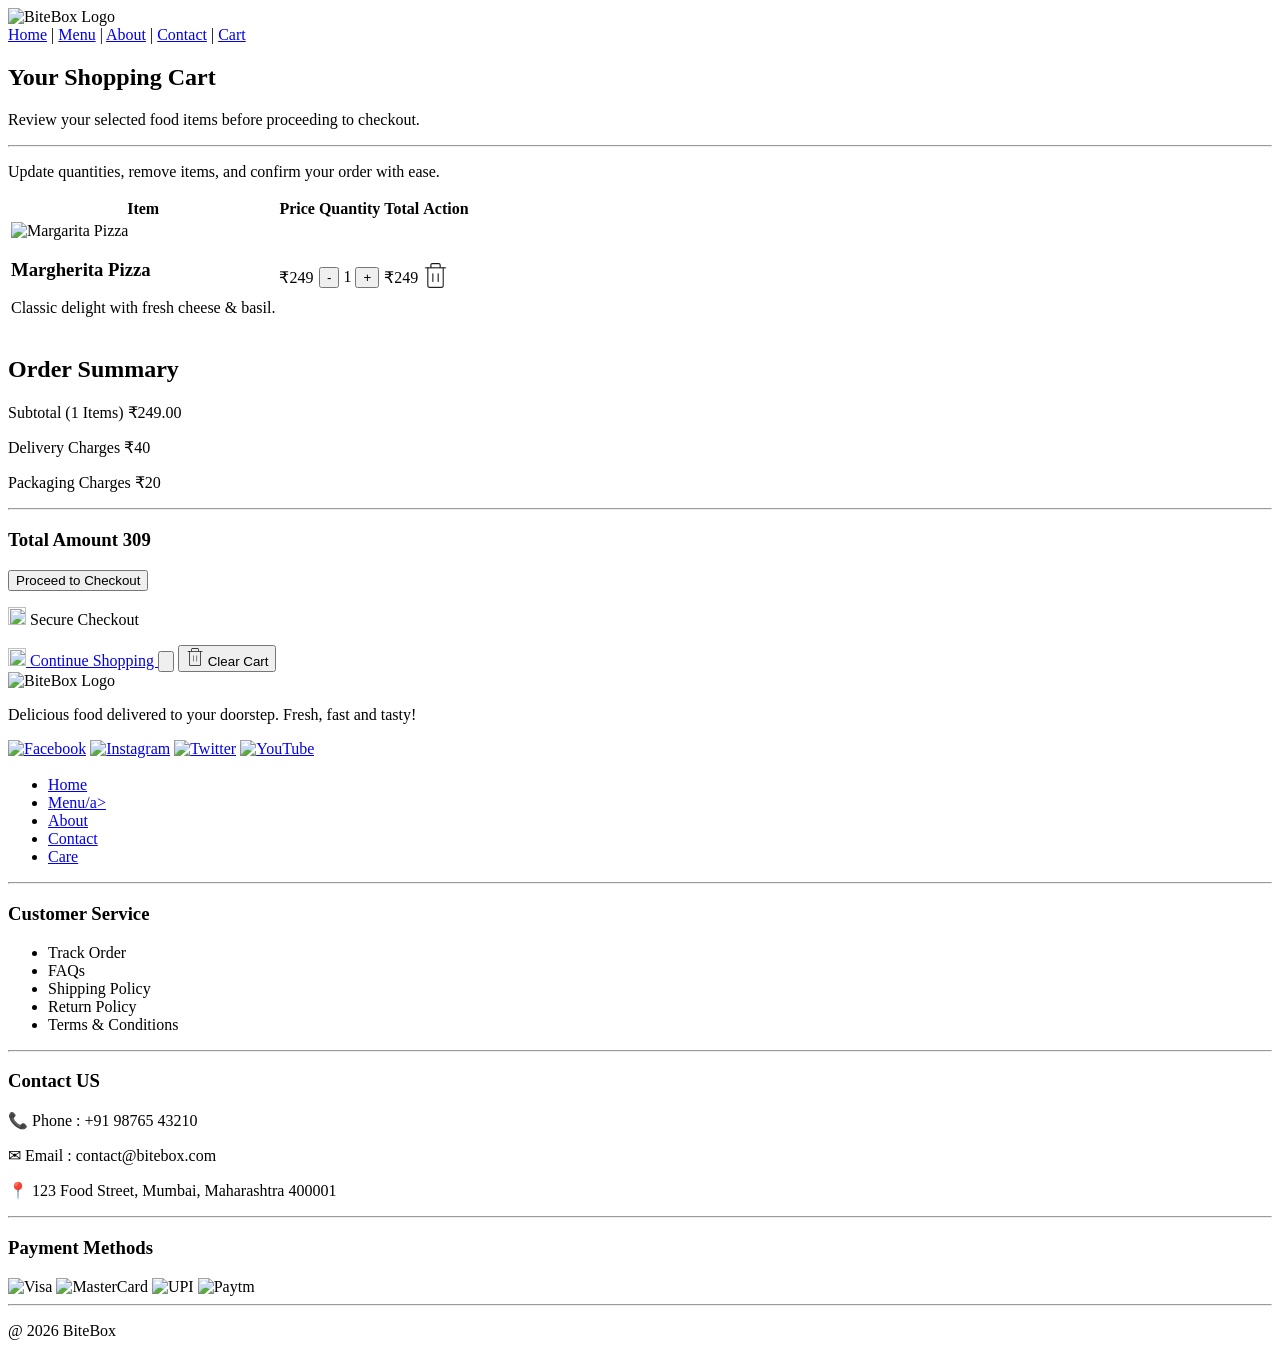
==== cart.html @ 7b92524d "hi" ====
<!DOCTYPE html>
<html lang="en">
<head>
    <meta charset="UTF-8">
    <meta name="viewport" content="width=device-width, initial-scale=1.0">
    <link rel="stylesheet" href="https://cdnjs.cloudflare.com/ajax/libs/font-awesome/6.7.2/css/all.min.css">
    <title>Document</title>
</head>
<body>
    <header>
    <img src="assets/images/logo.png" alt="BiteBox Logo" width="150">
        <nav>
            <!-- Navigation -->
            <a href="index.html">Home</a> |
            <a href="menu.html">Menu</a> |
            <a href="about.html">About</a> |
            <a href="contact.html">Contact</a> |
            <a href="cart.html">Cart</a>
        </nav>
    </header>

    <!-- Cart Hero Section -->
    <section id="cart-hero">

        <div class="hero-content">
        <h2>Your Shopping Cart</h2>
        <p>
            Review your selected food items before
            proceeding to checkout.
        </p>
        <hr>
        <p>
            Update quantities, remove items, and confirm
            your order with ease.
        </p>
        </div>
    </section>

    <!-- Shopping Cart Section -->
    <section id="cart-details">
        <section id="shopping-cart">

            <table>
                <thead>
                    <th>Item</th>
                    <th>Price</th>
                    <th>Quantity</th>
                    <th>Total</th>
                    <th>Action</th>
                </thead>

                <tbody>
                    <tr>
                        <td>
                            <img src="assets/images/pizza.png" alt="Margarita Pizza" width="80">
                            <h3>Margherita Pizza</h3>
                            <p>Classic delight with fresh cheese & basil.</p>
                        </td>

                        <td>₹249</td>

                        <td>
                            <button>-</button>
                            <span>1</span>
                            <button>+</button>
                       </td>

                       <td>₹249</td>

                       <td>
                        <a href="#">
                            <img src="assets/icons/delete.png" alt="Delete" width="25">
                        </a>
                       </td>
                    </tr>
                </tbody>
            </table>
        </section>

        <aside id="order-summary">
            <h2>Order Summary</h2>

            <p><span>Subtotal (1 Items)</span> <span>₹249.00</span></p>
            <p><span>Delivery Charges</span> <span>₹40</span></p>
            <p><span>Packaging Charges</span> <span>₹20</span></p>
            <hr>
            <h3><span>Total Amount</span> <span>309</span></h3>

            <button type="button">Proceed to Checkout</button>

            <p>
                <img src="assets/images/" alt="" width="18" height="18"> Secure Checkout
            </p>
        </aside>
    </section>
    
    <!-- Cart Action Buttons -->
    <section id="cart-actions">

        <a href="menu.html">
            <img src="assets/images/" alt="" width="18" height="18">
            Continue Shopping
        </a>

        <button type="button"><img src="assets/icons/" alt=""></button>

        <button type="button">
            <img src="assets/icons/delete.png" width="18" height="18"> Clear Cart
        </button>


    </section>


    <footer>
    <!-- Footer Logo Section -->
    <section>
        <img src="assets/images/logo.png" alt="BiteBox Logo" width="180">
        <p>
            Delicious food delivered to your doorstep.
            Fresh, fast and tasty!
        </p>

        <a href="#"><img src="" alt="Facebook" width="35" height="35"></a>
        <a href="#"><img src="" alt="Instagram" width="35" height="35"></a>
        <a href="#"><img src="" alt="Twitter" width="35" height="35"></a>
        <a href="#"><img src="" alt="YouTube" width="35" height="35"></a>
    </section>

    <!-- Quick Links -->
    <section>
        <h3></h3>
        <ul>
            <li><a href="index.html">Home</a></li>
            <li><a href="menu.html">Menu/a></li>
            <li><a href="about.html">About</a></li>
            <li><a href="contact.html">Contact</a></li>
            <li><a href="care.html">Care</a></li>
        </ul>
    </section>
    <hr>
    <!-- Customer Service Section -->
    <section>
        <h3>Customer Service</h3>
        <ul>
            <li>Track Order</li>
            <li>FAQs</li>
            <li>Shipping Policy</li>
            <li>Return Policy</li>
            <li>Terms & Conditions</li>
        </ul>
    </section>
    <hr>

    <!-- Contact Info -->
    <section>  
        <h3>Contact US</h3>
        <p>📞 Phone :  +91 98765 43210 </p>
        <p>✉ Email : contact@bitebox.com</p>
        <p>📍 123 Food Street, Mumbai, Maharashtra 400001</p>
    </section>
    <hr>

    <section>
        <h3>Payment Methods</h3>
        <img src="assets/images/visa.png" alt="Visa" width="60">
        <img src="assets/images/mastercard.png" alt="MasterCard" width="60">
        <img src="assets/images/upi.png" alt="UPI" width="60">
        <img src="assets/images/paytm.png"  alt="Paytm" width="60">
    </section>
    <hr>

    <p>@ 2026 BiteBox</p>
    </footer>
    
</body>
</html>
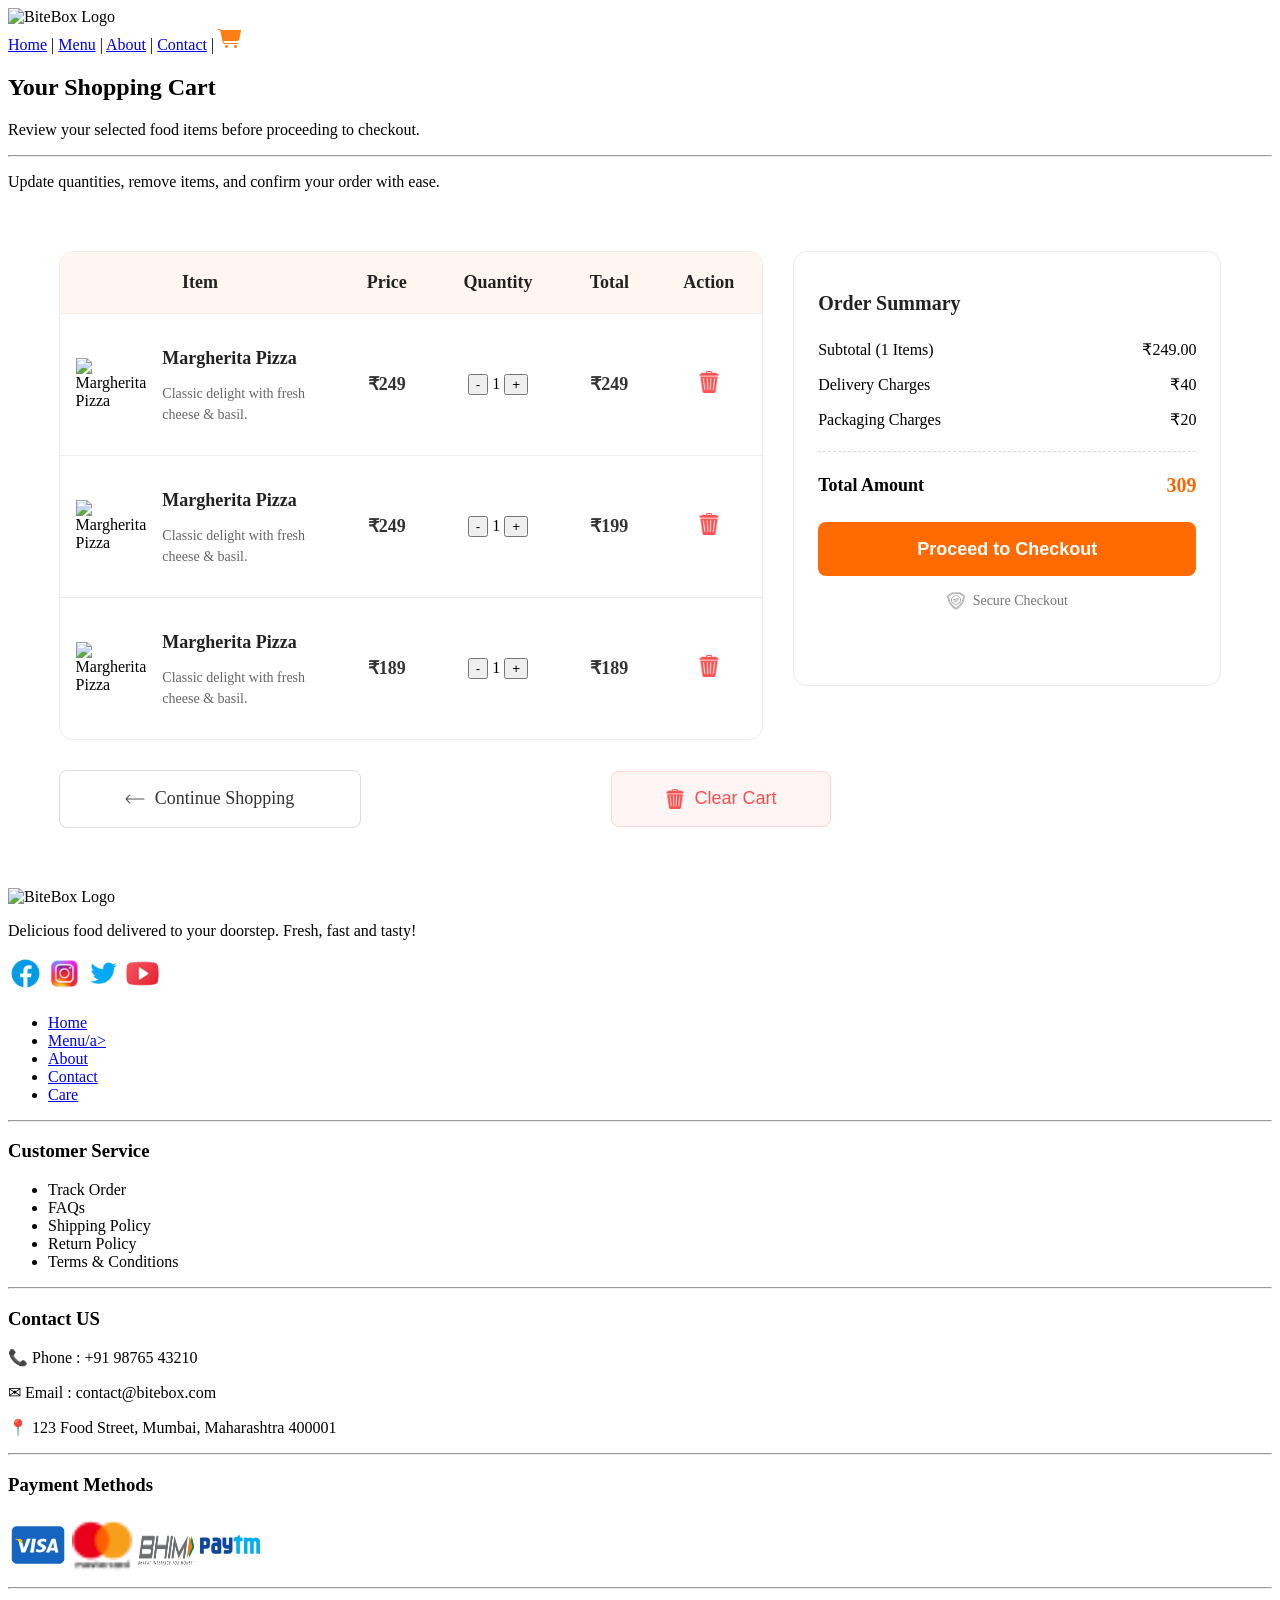
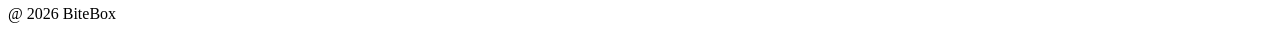
==== commit 0c98887d: "7/10" ====
--- a/cart.html
+++ b/cart.html
@@ -4,6 +4,7 @@
     <meta charset="UTF-8">
     <meta name="viewport" content="width=device-width, initial-scale=1.0">
     <link rel="stylesheet" href="https://cdnjs.cloudflare.com/ajax/libs/font-awesome/6.7.2/css/all.min.css">
+    <link rel="stylesheet" href="css/styles.css">
     <title>Document</title>
 </head>
 <body>
@@ -15,7 +16,7 @@
             <a href="menu.html">Menu</a> |
             <a href="about.html">About</a> |
             <a href="contact.html">Contact</a> |
-            <a href="cart.html">Cart</a>
+            <a href="cart.html"><img src="assets/icons/cart.png" alt="Cart"></a>
         </nav>
     </header>
 
@@ -52,27 +53,82 @@
                 <tbody>
                     <tr>
                         <td>
-                            <img src="assets/images/pizza.png" alt="Margarita Pizza" width="80">
-                            <h3>Margherita Pizza</h3>
-                            <p>Classic delight with fresh cheese & basil.</p>
+                            <div class="cart-item">
+                            <img src="assets/images/pizza.png" alt="Margherita Pizza" width="80">
+                                <div>
+                                    <h3>Margherita Pizza</h3>
+                                    <p>Classic delight with fresh cheese & basil.</p>
+                                </div>
+                            </div>
                         </td>
-
-                        <td>₹249</td>
-
-                        <td>
+                    <td>₹249</td>
+                    <td>
+                        <div class="quantity-box">
                             <button>-</button>
                             <span>1</span>
                             <button>+</button>
-                       </td>
-
-                       <td>₹249</td>
-
-                       <td>
+                        </div>
+                    </td>
+                    <td>₹249</td>
+                    <td>
                         <a href="#">
                             <img src="assets/icons/delete.png" alt="Delete" width="25">
                         </a>
-                       </td>
+                    </td>
                     </tr>
+
+                    <tr>
+                        <td>
+                            <div class="cart-item">
+                            <img src="assets/images/pasta.png" alt="Margherita Pizza" width="80">
+                                <div>
+                                    <h3>Margherita Pizza</h3>
+                                    <p>Classic delight with fresh cheese & basil.</p>
+                                </div>
+                            </div>
+                        </td>
+                    <td>₹249</td>
+                    <td>
+                        <div class="quantity-box">
+                            <button>-</button>
+                            <span>1</span>
+                            <button>+</button>
+                        </div>
+                    </td>
+                    <td>₹199</td>
+                    <td>
+                        <a href="#">
+                            <img src="assets/icons/delete.png" alt="Delete" width="25">
+                        </a>
+                    </td>
+                    </tr>
+
+                    <tr>
+                        <td>
+                            <div class="cart-item">
+                            <img src="assets/images/burger.png" alt="Margherita Pizza" width="80">
+                                <div>
+                                    <h3>Margherita Pizza</h3>
+                                    <p>Classic delight with fresh cheese & basil.</p>
+                                </div>
+                            </div>
+                        </td>
+                    <td>₹189</td>
+                    <td>
+                        <div class="quantity-box">
+                            <button>-</button>
+                            <span>1</span>
+                            <button>+</button>
+                        </div>
+                    </td>
+                    <td>₹189</td>
+                    <td>
+                        <a href="#">
+                            <img src="assets/icons/delete.png" alt="Delete" width="25">
+                        </a>
+                    </td>
+                    </tr>
+                    
                 </tbody>
             </table>
         </section>
@@ -89,7 +145,7 @@
             <button type="button">Proceed to Checkout</button>
 
             <p>
-                <img src="assets/images/" alt="" width="18" height="18"> Secure Checkout
+                <img src="assets/icons/sequre.png" alt="" width="18" height="18"> Secure Checkout
             </p>
         </aside>
     </section>
@@ -98,11 +154,9 @@
     <section id="cart-actions">
 
         <a href="menu.html">
-            <img src="assets/images/" alt="" width="18" height="18">
+            <img src="assets/icons/arrow.png" alt="" width="50" height="18">
             Continue Shopping
         </a>
-
-        <button type="button"><img src="assets/icons/" alt=""></button>
 
         <button type="button">
             <img src="assets/icons/delete.png" width="18" height="18"> Clear Cart
@@ -121,10 +175,10 @@
             Fresh, fast and tasty!
         </p>
 
-        <a href="#"><img src="" alt="Facebook" width="35" height="35"></a>
-        <a href="#"><img src="" alt="Instagram" width="35" height="35"></a>
-        <a href="#"><img src="" alt="Twitter" width="35" height="35"></a>
-        <a href="#"><img src="" alt="YouTube" width="35" height="35"></a>
+        <a href="#"><img src="assets/icons/facebook.png" alt="Facebook" width="35" height="35"></a>
+        <a href="#"><img src="assets/icons/ig.png" alt="Instagram" width="35" height="35"></a>
+        <a href="#"><img src="assets/icons/tweet.png" alt="Twitter" width="35" height="35"></a>
+        <a href="#"><img src="assets/icons/yt.png" alt="YouTube" width="35" height="35"></a>
     </section>
 
     <!-- Quick Links -->
@@ -163,10 +217,10 @@
 
     <section>
         <h3>Payment Methods</h3>
-        <img src="assets/images/visa.png" alt="Visa" width="60">
-        <img src="assets/images/mastercard.png" alt="MasterCard" width="60">
-        <img src="assets/images/upi.png" alt="UPI" width="60">
-        <img src="assets/images/paytm.png"  alt="Paytm" width="60">
+        <img src="assets/icons/visa.png" alt="Visa" width="60">
+        <img src="assets/icons/mastercard.png" alt="MasterCard" width="60">
+        <img src="assets/icons/upi.png" alt="UPI" width="60" height="50">
+        <img src="assets/icons/paytm.png"  alt="Paytm" width="60">
     </section>
     <hr>
 
--- a/css/styles.css
+++ b/css/styles.css
@@ -0,0 +1,236 @@
+#cart-details{
+    width:92%;
+    margin:60px auto 30px;
+    display:flex;
+    justify-content:space-between;
+    align-items:flex-start;
+    gap:30px;
+}
+
+#shopping-cart{
+    width:65%;
+    background:#ffffff;
+    border:1px solid #ececec;
+    border-radius:14px;
+    overflow:hidden;
+}
+
+#shopping-cart table{
+    width:100%;
+    border-collapse:collapse;
+}
+
+#shopping-cart thead{
+    background:#fff6ef;
+}
+
+#shopping-cart th{
+    padding:20px 15px;
+    font-size:18px;
+    font-weight:600;
+    color:#222;
+    text-align:center;
+}
+
+#shopping-cart th:first-child{
+    width:40%;
+    text-align:center;
+}
+#shopping-cart td:first-child{
+    width:40%;
+    text-align:left;
+}
+
+#shopping-cart td{
+    padding:16px;
+    border-top:1px solid #ececec;
+    vertical-align:middle;
+    text-align:center;
+}
+
+.cart-item{
+    display:flex;
+    align-items:center;
+    gap:16px;
+}
+
+cart-item img{
+    width:90px;
+    height:62px;
+    object-fit:cover;
+    border-radius:8px;
+}
+
+.cart-item h3{
+    font-size:18px;
+    font-weight:600;
+    color:#222;
+    margin-bottom:5px;
+}
+
+
+
+.cart-item p{
+    font-size:14px;
+    color:#666;
+    line-height:21px;
+}
+
+
+#shopping-cart td:nth-child(2),
+#shopping-cart td:nth-child(4){
+    font-size:18px;
+    font-weight:600;
+    color:#333;
+}
+
+#shopping-cart td:last-child img{
+    width:22px;
+    height:22px;
+    cursor:pointer;
+}
+
+#shopping-cart tbody tr:hover{
+    background:#fffdfb;
+}
+
+/* order Summery section */
+#order-summary{
+    width:35%;
+    background:#ffffff;
+    border:1px solid #ececec;
+    border-radius:14px;
+    padding:24px;
+    height: 385px;
+}
+#order-summary h2{
+    font-size:20px;
+    margin-bottom:25px;
+    color:#222;
+}
+#order-summary p{
+    display:flex;
+    justify-content:space-between;
+    align-items:center;
+    margin-bottom:16px;
+    font-size:16px;
+}
+
+#order-summary hr{
+    margin:22px 0;
+    border:none;
+    border-top:1px dashed #ddd;
+}
+
+#order-summary h3{
+    display:flex;
+    justify-content:space-between;
+    align-items:center;
+    font-size:18px;
+    margin-bottom:25px;
+}
+
+#order-summary h3 span:last-child{
+    color:#ff6600;
+    font-size:20px;
+}
+
+#order-summary button{
+    width:100%;
+    height:54px;
+
+    display:flex;
+    justify-content:center;
+    align-items:center;
+
+    border:none;
+    border-radius:8px;
+
+    background:#ff6b00;
+    color:#ffffff;
+
+    font-size:18px;
+    font-weight:600;
+    font-family:'Poppins', sans-serif;
+
+    cursor:pointer;
+}
+
+#order-summary p:last-child{
+    justify-content:center;
+    gap:8px;
+    margin-top:16px;
+    font-size:14px;
+    color:#777;
+}
+
+#cart-actions{
+    width:92%;
+    margin:25px auto 60px;
+
+    display:flex;
+    justify-content:flex-start;
+    align-items:center;
+    gap:250px;
+}
+
+#cart-actions a,
+#cart-actions button{
+    width:220px;
+    height:56px;
+    display:flex;
+    justify-content:center;
+    align-items:center;
+    gap:10px;
+    border-radius:8px;
+    font-size:18px;
+    font-weight:500;
+}
+
+#cart-actions a img,
+#cart-actions button img{
+    width:20px;
+    height:20px;
+    object-fit:contain;
+    flex-shrink:0;
+}
+
+#cart-actions a{
+    width:260px;
+    height:56px;
+    display:flex;
+    justify-content:center;
+    align-items:center;
+    gap:10px;
+    padding:0 20px;
+
+    background:#ffffff;
+    border:1px solid #dddddd;
+    border-radius:8px;
+    text-decoration:none;
+    color:#333333;
+    font-size:18px;
+    font-weight:500;
+    white-space:nowrap;
+}
+
+#cart-actions a:hover{
+    background:#fafafa;
+}
+
+#cart-actions button{
+    display:flex;
+    align-items:center;
+    justify-content:center;
+    gap:10px;
+    padding:14px 22px;
+    background:#fff5f5;
+    color:#ff4d4d;
+    border:1px solid #ffd5d5;
+    border-radius:8px;
+    font-size:18px;
+    font-weight:500;
+    cursor:pointer;
+    transition:.3s;
+}
+
